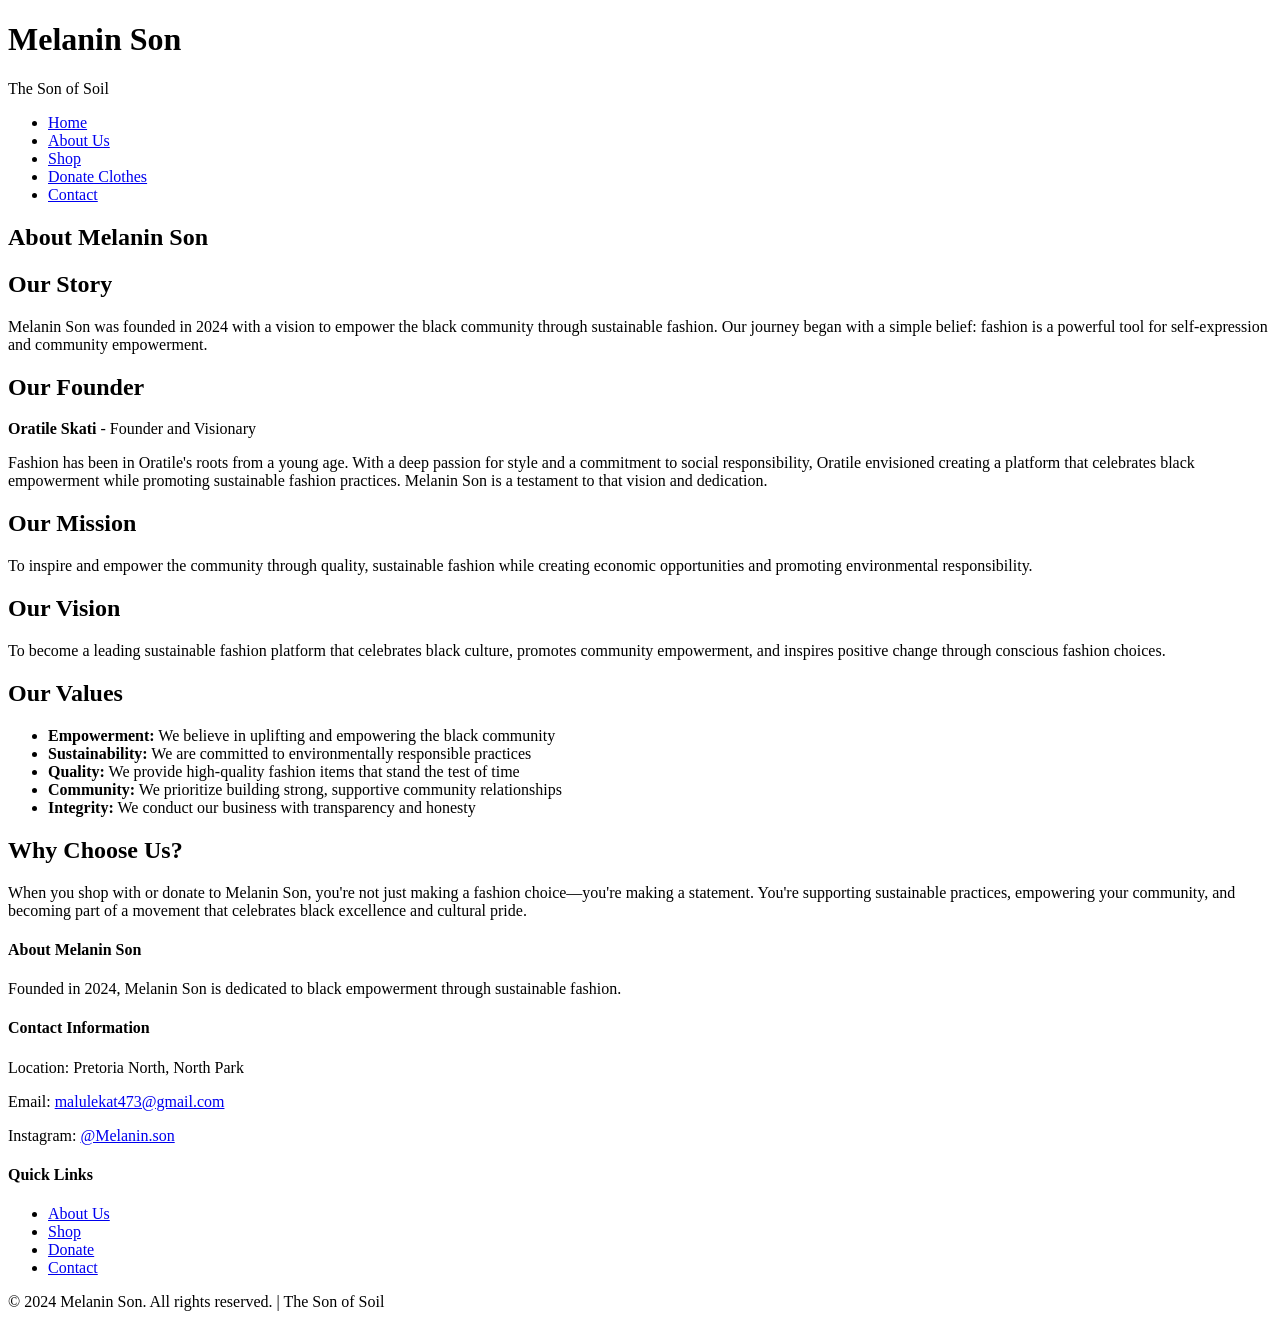
==== pages/about.html @ 532c7f15 "Initial commit" ====
<!DOCTYPE html>
<html lang="en">
<head>
    <meta charset="UTF-8">
    <meta name="viewport" content="width=device-width, initial-scale=1.0">
    <title>About Us - Melanin Son</title>
    <link rel="stylesheet" href="../assets/css/style.css">
</head>
<body>
    <!-- Header -->
    <header>
        <div class="container">
            <div class="logo">
                <h1>Melanin Son</h1>
                <p class="tagline">The Son of Soil</p>
            </div>
        </div>
    </header>

    <!-- Navigation -->
    <nav>
        <ul>
            <li><a href="../index.html">Home</a></li>
            <li><a href="about.html">About Us</a></li>
            <li><a href="shop.html">Shop</a></li>
            <li><a href="donate.html">Donate Clothes</a></li>
            <li><a href="contact.html">Contact</a></li>
        </ul>
    </nav>

    <!-- Main Content -->
    <main>
        <section class="page-header">
            <h1>About Melanin Son</h1>
        </section>

        <section class="about-content">
            <h2>Our Story</h2>
            <p>
                Melanin Son was founded in 2024 with a vision to empower the black community through sustainable fashion. 
                Our journey began with a simple belief: fashion is a powerful tool for self-expression and community empowerment.
            </p>

            <h2>Our Founder</h2>
            <p>
                <strong>Oratile Skati</strong> - Founder and Visionary
            </p>
            <p>
                Fashion has been in Oratile's roots from a young age. With a deep passion for style and a commitment to social responsibility, 
                Oratile envisioned creating a platform that celebrates black empowerment while promoting sustainable fashion practices. 
                Melanin Son is a testament to that vision and dedication.
            </p>

            <h2>Our Mission</h2>
            <p>
                To inspire and empower the community through quality, sustainable fashion while creating economic opportunities 
                and promoting environmental responsibility.
            </p>

            <h2>Our Vision</h2>
            <p>
                To become a leading sustainable fashion platform that celebrates black culture, promotes community empowerment, 
                and inspires positive change through conscious fashion choices.
            </p>

            <h2>Our Values</h2>
            <ul>
                <li><strong>Empowerment:</strong> We believe in uplifting and empowering the black community</li>
                <li><strong>Sustainability:</strong> We are committed to environmentally responsible practices</li>
                <li><strong>Quality:</strong> We provide high-quality fashion items that stand the test of time</li>
                <li><strong>Community:</strong> We prioritize building strong, supportive community relationships</li>
                <li><strong>Integrity:</strong> We conduct our business with transparency and honesty</li>
            </ul>

            <h2>Why Choose Us?</h2>
            <p>
                When you shop with or donate to Melanin Son, you're not just making a fashion choice—you're making a statement. 
                You're supporting sustainable practices, empowering your community, and becoming part of a movement that celebrates 
                black excellence and cultural pride.
            </p>
        </section>
    </main>

    <!-- Footer -->
    <footer>
        <div class="footer-content">
            <div class="footer-section">
                <h4>About Melanin Son</h4>
                <p>Founded in 2024, Melanin Son is dedicated to black empowerment through sustainable fashion.</p>
            </div>
            <div class="footer-section">
                <h4>Contact Information</h4>
                <p>Location: Pretoria North, North Park</p>
                <p>Email: <a href="mailto:malulekat473@gmail.com">malulekat473@gmail.com</a></p>
                <p>Instagram: <a href="https://www.instagram.com/Melanin.son" target="_blank">@Melanin.son</a></p>
            </div>
            <div class="footer-section">
                <h4>Quick Links</h4>
                <ul>
                    <li><a href="about.html">About Us</a></li>
                    <li><a href="shop.html">Shop</a></li>
                    <li><a href="donate.html">Donate</a></li>
                    <li><a href="contact.html">Contact</a></li>
                </ul>
            </div>
        </div>
        <div class="footer-bottom">
            <p>&copy; 2024 Melanin Son. All rights reserved. | The Son of Soil</p>
        </div>
    </footer>

    <script src="../assets/js/script.js"></script>
</body>
</html>
---- assets/css/style.css ----
/* Melanin Son - CSS Stylesheet */
/* This file is ready for styling. Basic HTML structure is in place. */
/* Add your custom styles here to enhance the visual design. */
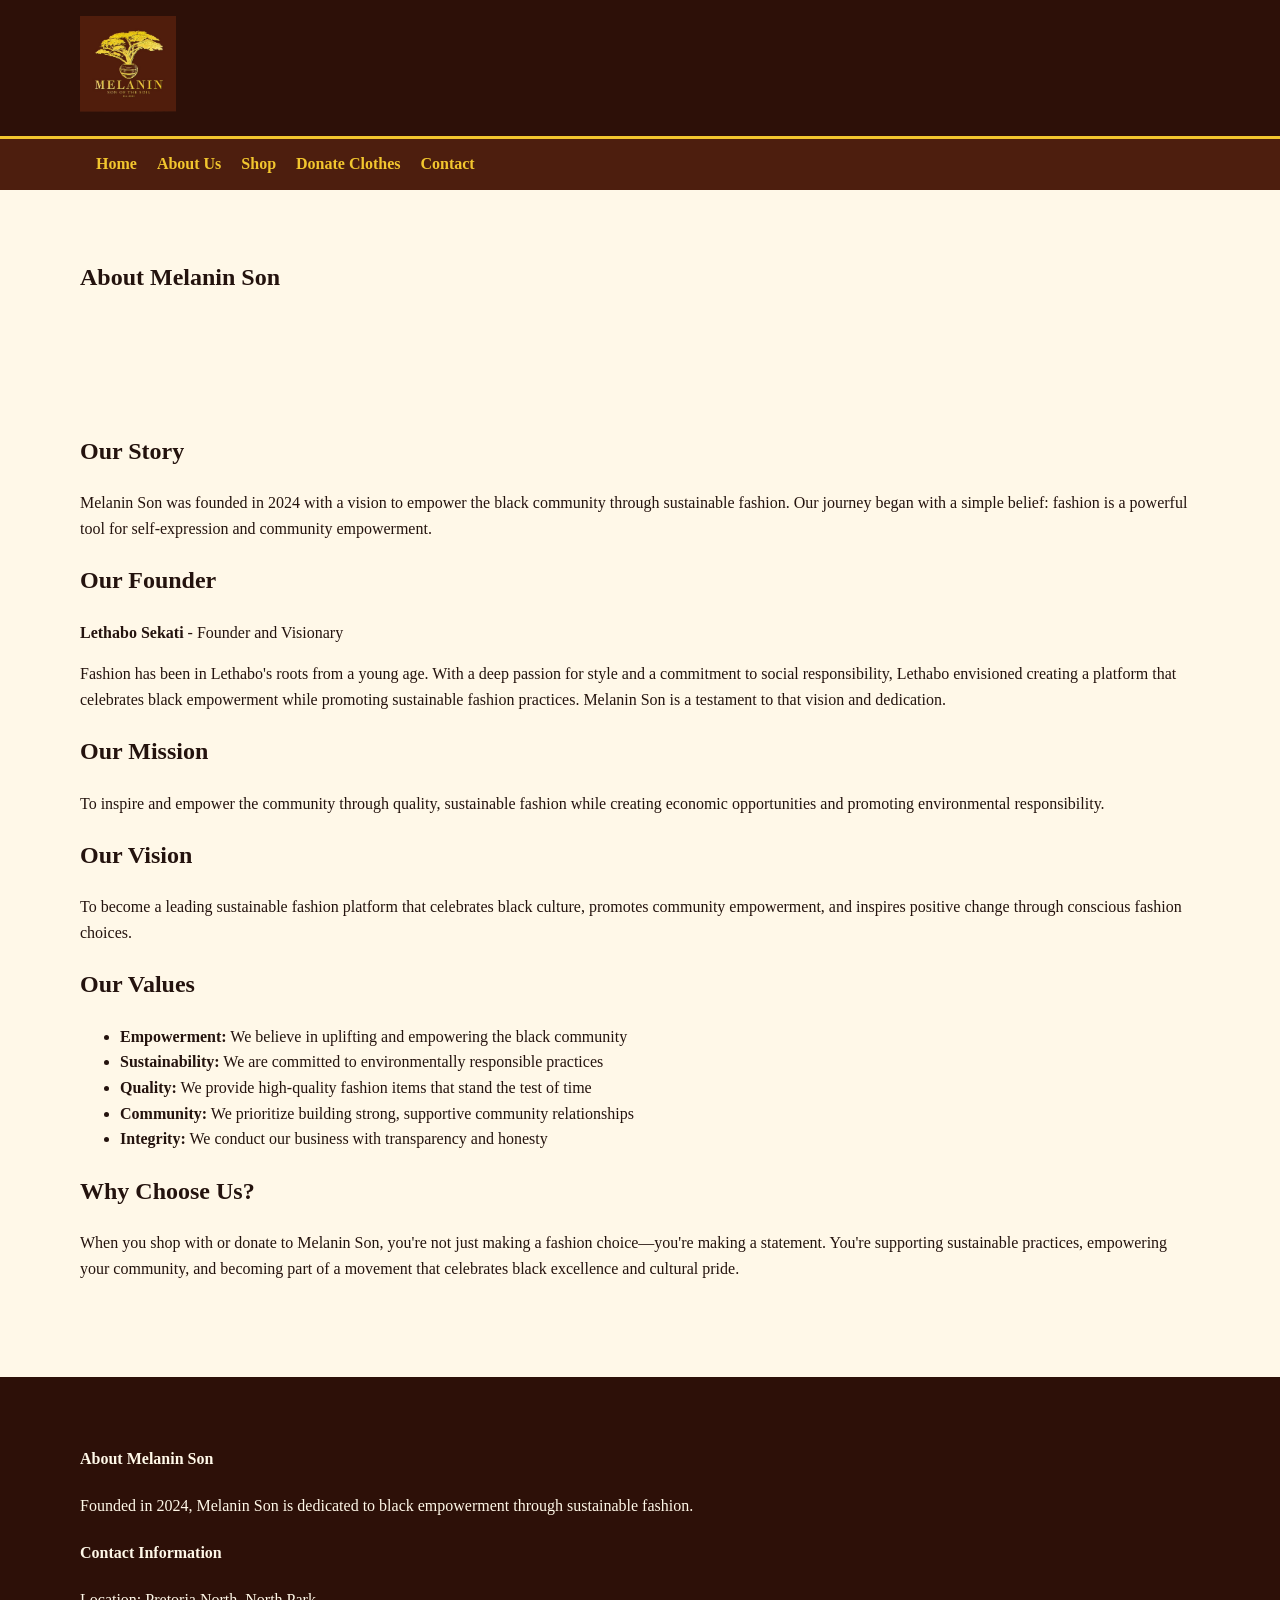
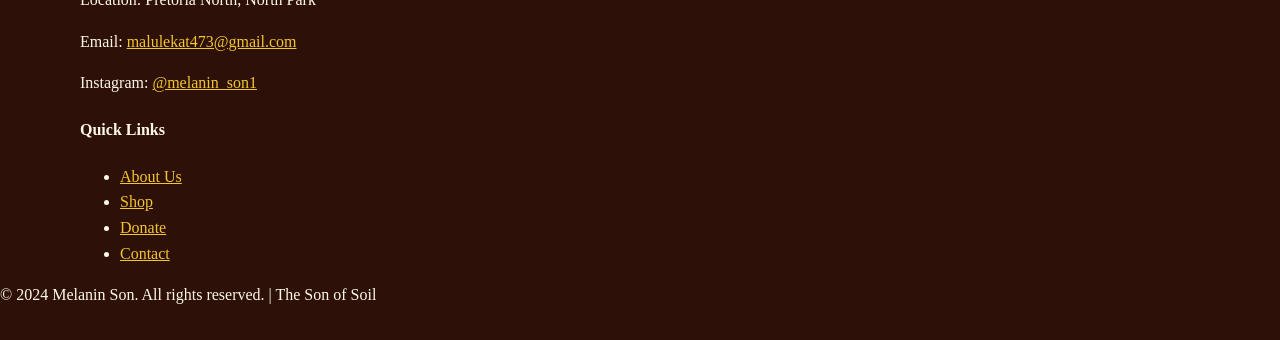
==== commit 280f8039: "Update Melanin Son website Co-authored-by: Copilot <223556219+Copilot@users.noreply.github.com>" ====
--- a/pages/about.html
+++ b/pages/about.html
@@ -11,8 +11,9 @@
     <header>
         <div class="container">
             <div class="logo">
-                <h1>Melanin Son</h1>
-                <p class="tagline">The Son of Soil</p>
+                <a href="../index.html" aria-label="Melanin Son home">
+                    <img src="../assets/images/Melanin Son Logo.jpeg" alt="Melanin Son - Son of the Soil logo">
+                </a>
             </div>
         </div>
     </header>
@@ -43,11 +44,11 @@
 
             <h2>Our Founder</h2>
             <p>
-                <strong>Oratile Skati</strong> - Founder and Visionary
+                <strong>Lethabo Sekati</strong> - Founder and Visionary
             </p>
             <p>
-                Fashion has been in Oratile's roots from a young age. With a deep passion for style and a commitment to social responsibility, 
-                Oratile envisioned creating a platform that celebrates black empowerment while promoting sustainable fashion practices. 
+                Fashion has been in Lethabo's roots from a young age. With a deep passion for style and a commitment to social responsibility, 
+                Lethabo envisioned creating a platform that celebrates black empowerment while promoting sustainable fashion practices. 
                 Melanin Son is a testament to that vision and dedication.
             </p>
 
@@ -92,7 +93,7 @@
                 <h4>Contact Information</h4>
                 <p>Location: Pretoria North, North Park</p>
                 <p>Email: <a href="mailto:malulekat473@gmail.com">malulekat473@gmail.com</a></p>
-                <p>Instagram: <a href="https://www.instagram.com/Melanin.son" target="_blank">@Melanin.son</a></p>
+                <p>Instagram: <a href="https://www.instagram.com/melanin_son1" target="_blank">@melanin_son1</a></p>
             </div>
             <div class="footer-section">
                 <h4>Quick Links</h4>
--- a/assets/css/style.css
+++ b/assets/css/style.css
@@ -1,3 +1,185 @@
-/* Melanin Son - CSS Stylesheet */
-/* This file is ready for styling. Basic HTML structure is in place. */
-/* Add your custom styles here to enhance the visual design. */
+:root {
+    --soil: #4d1e0e;
+    --soil-deep: #2d1008;
+    --gold: #f2c62e;
+    --cream: #fff8e8;
+    --ink: #24130e;
+}
+
+* {
+    box-sizing: border-box;
+}
+
+body {
+    margin: 0;
+    color: var(--ink);
+    background: var(--cream);
+    font-family: Georgia, "Times New Roman", serif;
+    line-height: 1.6;
+}
+
+header {
+    background: var(--soil-deep);
+    border-bottom: 3px solid var(--gold);
+}
+
+.container,
+main,
+.footer-content {
+    width: min(1120px, calc(100% - 2rem));
+    margin: 0 auto;
+}
+
+.logo {
+    padding: 1rem 0;
+}
+
+.logo a {
+    display: inline-block;
+}
+
+.logo img {
+    display: block;
+    width: 96px;
+    height: 96px;
+    object-fit: cover;
+}
+
+nav {
+    background: var(--soil);
+}
+
+nav ul {
+    display: flex;
+    flex-wrap: wrap;
+    gap: 1.25rem;
+    max-width: 1120px;
+    margin: 0 auto;
+    padding: 0.8rem 1rem;
+    list-style: none;
+}
+
+nav a,
+footer a {
+    color: var(--gold);
+}
+
+nav a {
+    text-decoration: none;
+    font-weight: bold;
+}
+
+.hero {
+    display: grid;
+    grid-template-columns: minmax(180px, 320px) 1fr;
+    align-items: center;
+    gap: clamp(2rem, 7vw, 6rem);
+    min-height: 470px;
+    padding: 4rem clamp(1rem, 6vw, 6rem);
+    color: var(--cream);
+    background: linear-gradient(135deg, var(--soil-deep), var(--soil) 58%, #7b381b);
+}
+
+.welcome-logo {
+    width: min(100%, 320px);
+    aspect-ratio: 1;
+    object-fit: cover;
+    border: 6px solid var(--gold);
+}
+
+.eyebrow {
+    margin: 0;
+    color: var(--gold);
+    text-transform: uppercase;
+    letter-spacing: 0.18em;
+    font-size: 0.85rem;
+}
+
+.hero h2 {
+    margin: 0.2rem 0 0.75rem;
+    color: var(--gold);
+    font-size: clamp(2.5rem, 7vw, 5.5rem);
+    line-height: 1;
+}
+
+main > section:not(.hero) {
+    padding: 3rem 0;
+}
+
+.products-grid h2 {
+    margin-bottom: 1.5rem;
+}
+
+.product-list {
+    display: grid;
+    grid-template-columns: repeat(2, minmax(0, 1fr));
+    gap: 1.5rem;
+}
+
+.product-item {
+    overflow: hidden;
+    background: #ffffff;
+    border: 1px solid #e7d9c3;
+    box-shadow: 0 8px 20px rgba(45, 16, 8, 0.08);
+}
+
+.product-image {
+    display: block;
+    width: 100%;
+    height: 320px;
+    object-fit: cover;
+    background: #f3eee6;
+}
+
+.product-details {
+    padding: 1.25rem;
+}
+
+.product-details h3 {
+    margin: 0;
+    color: var(--soil);
+}
+
+.product-price {
+    margin: 0.35rem 0;
+    color: var(--soil);
+    font-size: 1.2rem;
+    font-weight: bold;
+}
+
+.product-description {
+    min-height: 3.2rem;
+    margin: 0 0 1rem;
+}
+
+.product-action {
+    display: inline-block;
+    padding: 0.65rem 1rem;
+    color: var(--soil-deep);
+    background: var(--gold);
+    font-weight: bold;
+    text-decoration: none;
+}
+
+footer {
+    margin-top: 2rem;
+    padding: 3rem 0 1rem;
+    color: var(--cream);
+    background: var(--soil-deep);
+}
+
+@media (max-width: 640px) {
+    .product-list {
+        grid-template-columns: 1fr;
+    }
+
+    .hero {
+        grid-template-columns: 1fr;
+        min-height: 0;
+        padding: 3rem 1.25rem;
+    }
+
+    .welcome-logo {
+        width: min(100%, 250px);
+    }
+}
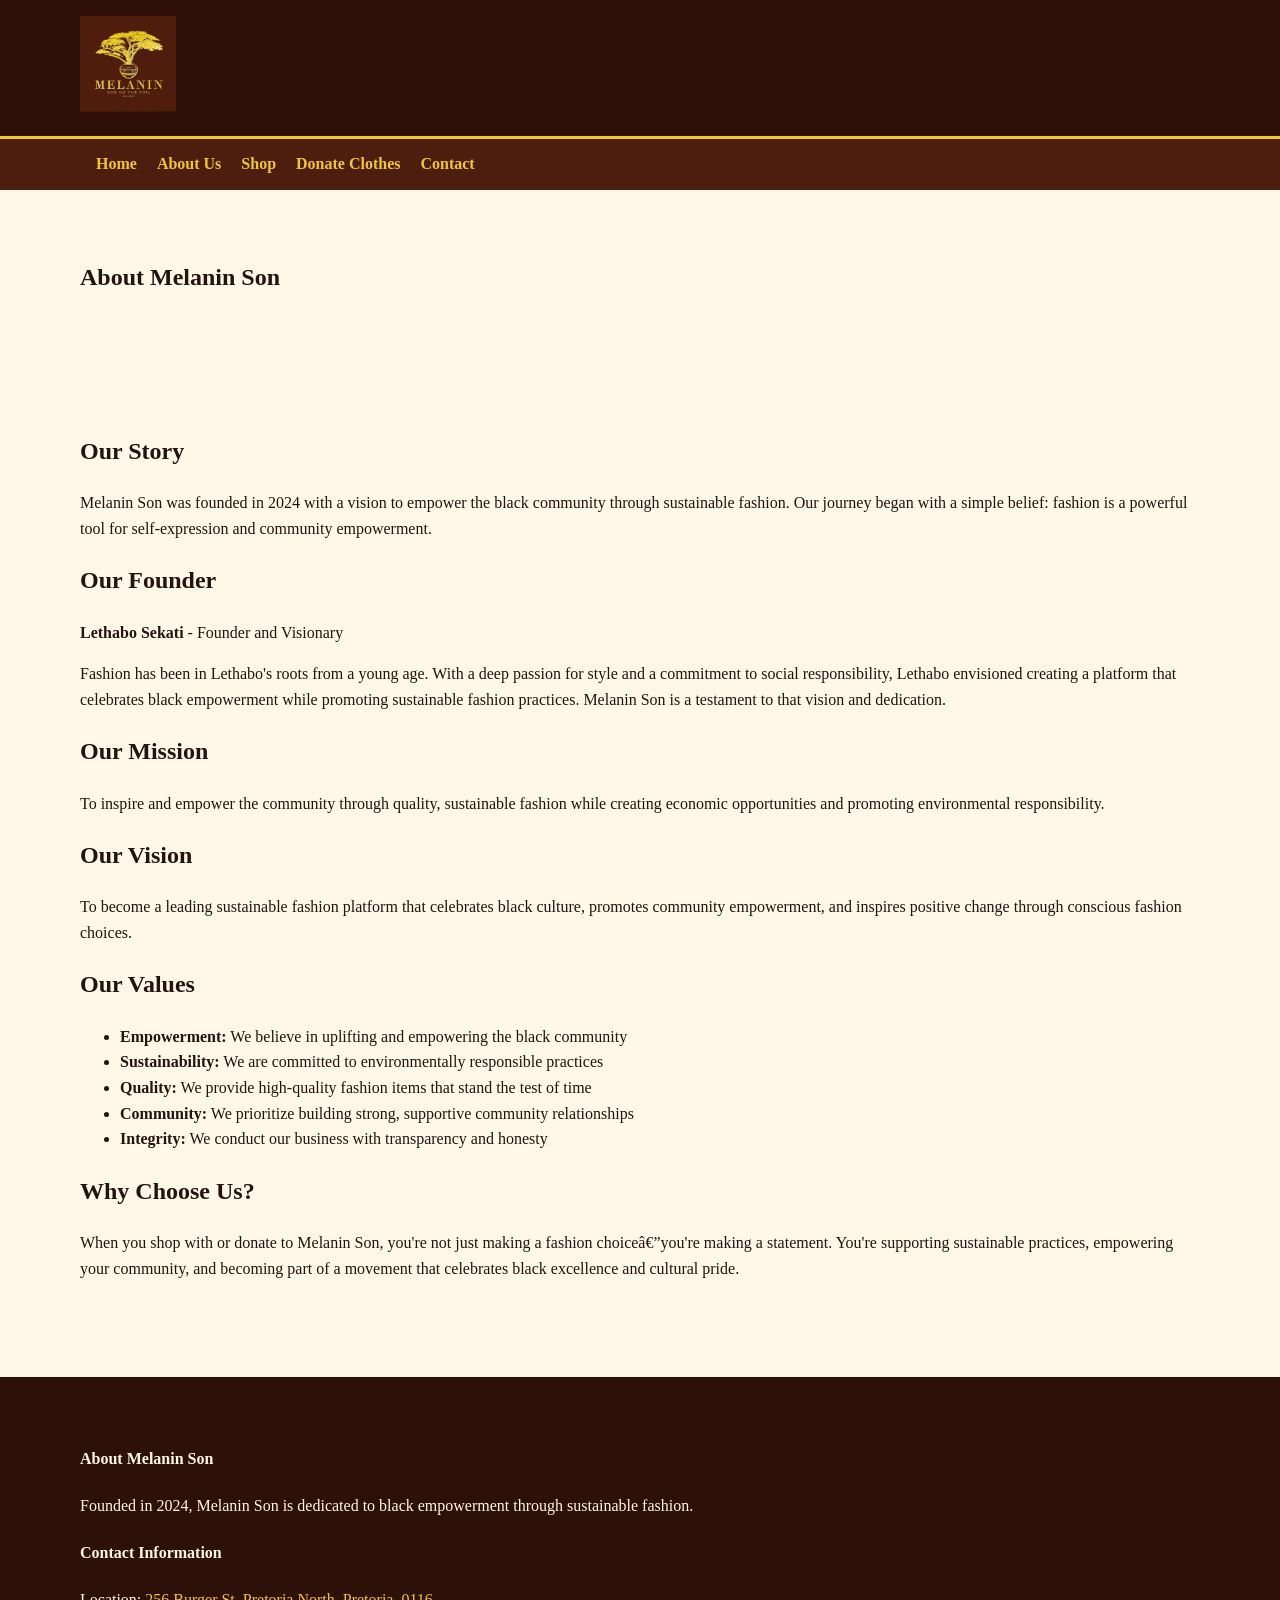
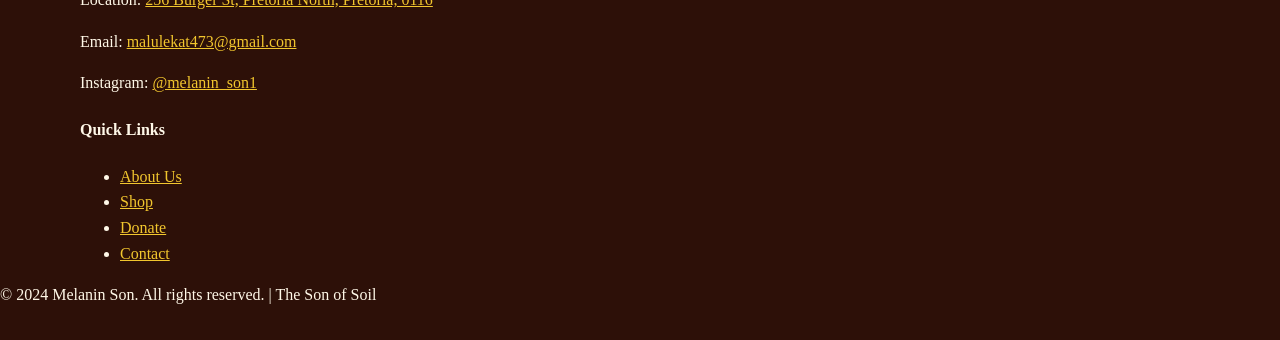
==== commit 954bf8b8: "Melanin Son - publish" ====
--- a/pages/about.html
+++ b/pages/about.html
@@ -1,4 +1,4 @@
-<!DOCTYPE html>
+﻿<!DOCTYPE html>
 <html lang="en">
 <head>
     <meta charset="UTF-8">
@@ -75,7 +75,7 @@
 
             <h2>Why Choose Us?</h2>
             <p>
-                When you shop with or donate to Melanin Son, you're not just making a fashion choice—you're making a statement. 
+                When you shop with or donate to Melanin Son, you're not just making a fashion choiceâ€”you're making a statement. 
                 You're supporting sustainable practices, empowering your community, and becoming part of a movement that celebrates 
                 black excellence and cultural pride.
             </p>
@@ -91,7 +91,7 @@
             </div>
             <div class="footer-section">
                 <h4>Contact Information</h4>
-                <p>Location: Pretoria North, North Park</p>
+                <p>Location: <a href="https://www.google.com/maps/search/?api=1&query=256+Burger+St+Pretoria+North+Pretoria+0116" target="_blank" rel="noopener">256 Burger St, Pretoria North, Pretoria, 0116</a></p>
                 <p>Email: <a href="mailto:malulekat473@gmail.com">malulekat473@gmail.com</a></p>
                 <p>Instagram: <a href="https://www.instagram.com/melanin_son1" target="_blank">@melanin_son1</a></p>
             </div>
@@ -113,3 +113,5 @@
     <script src="../assets/js/script.js"></script>
 </body>
 </html>
+
+
